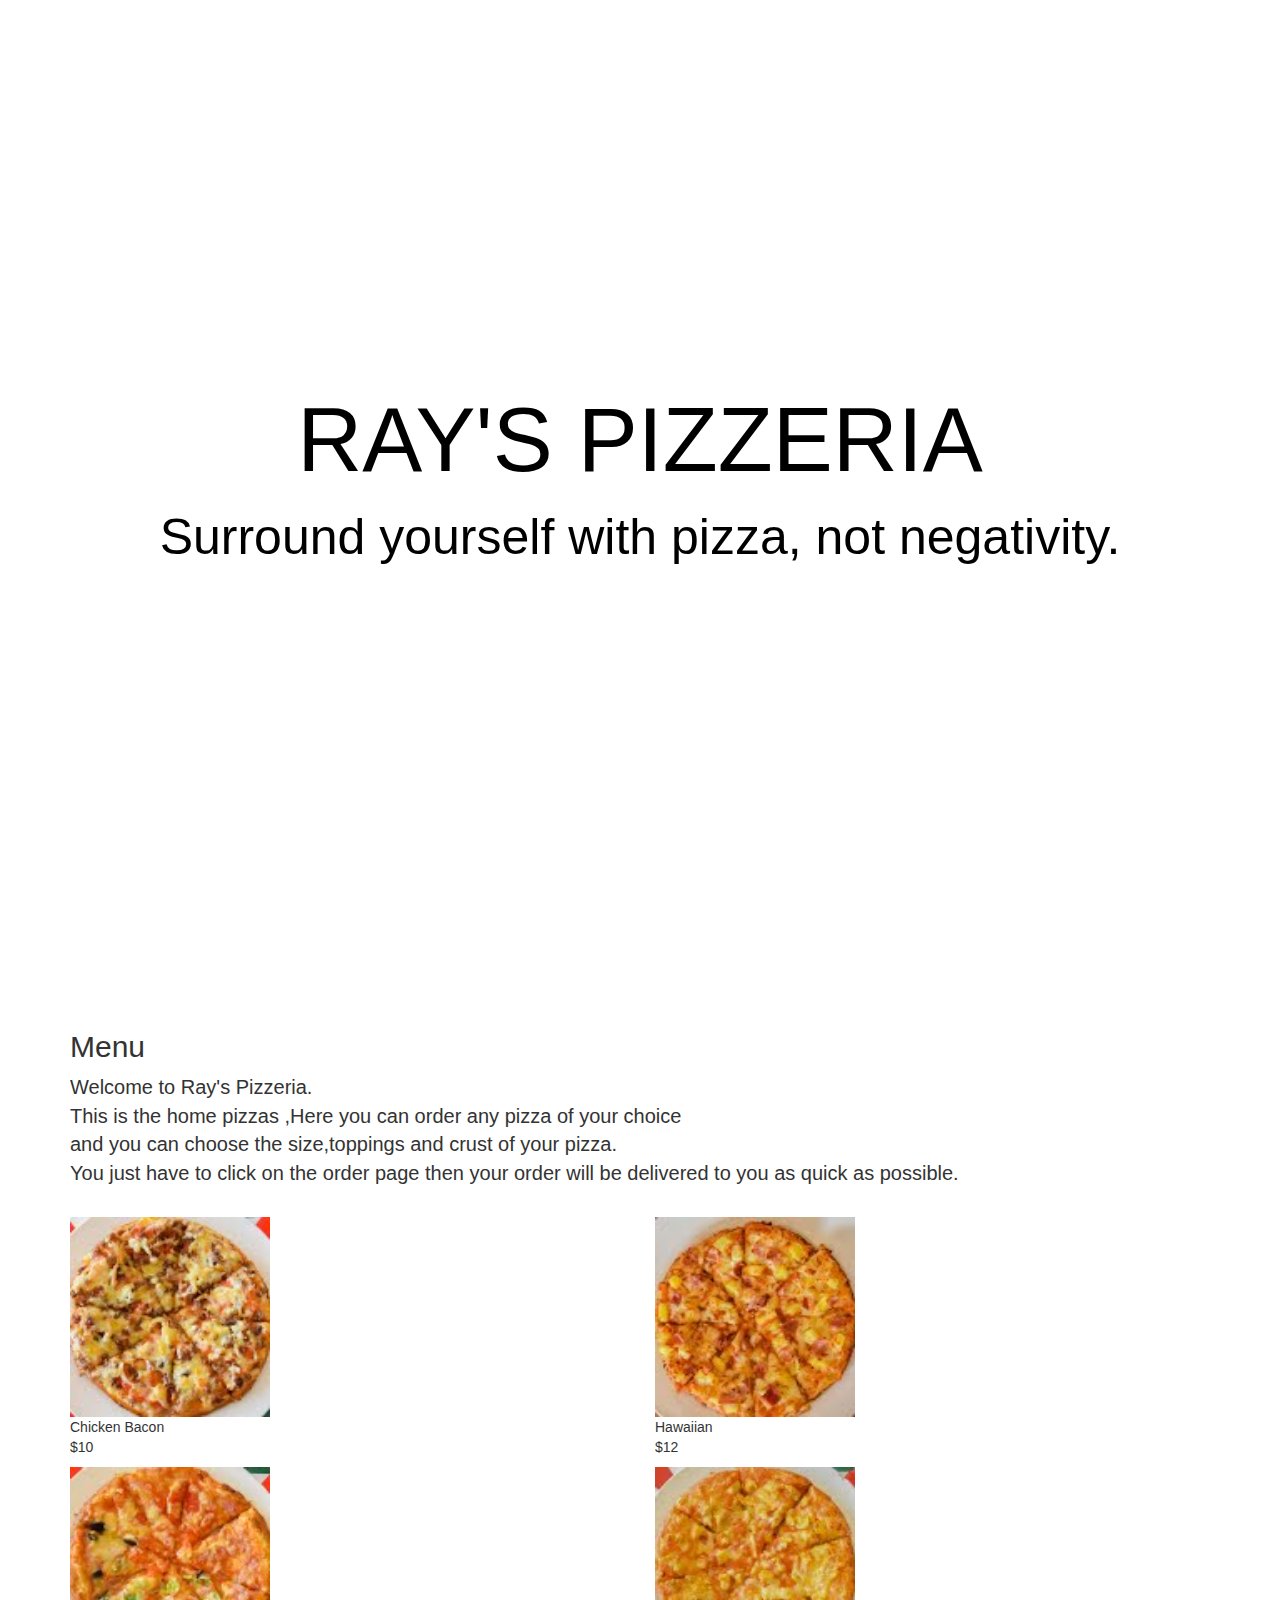
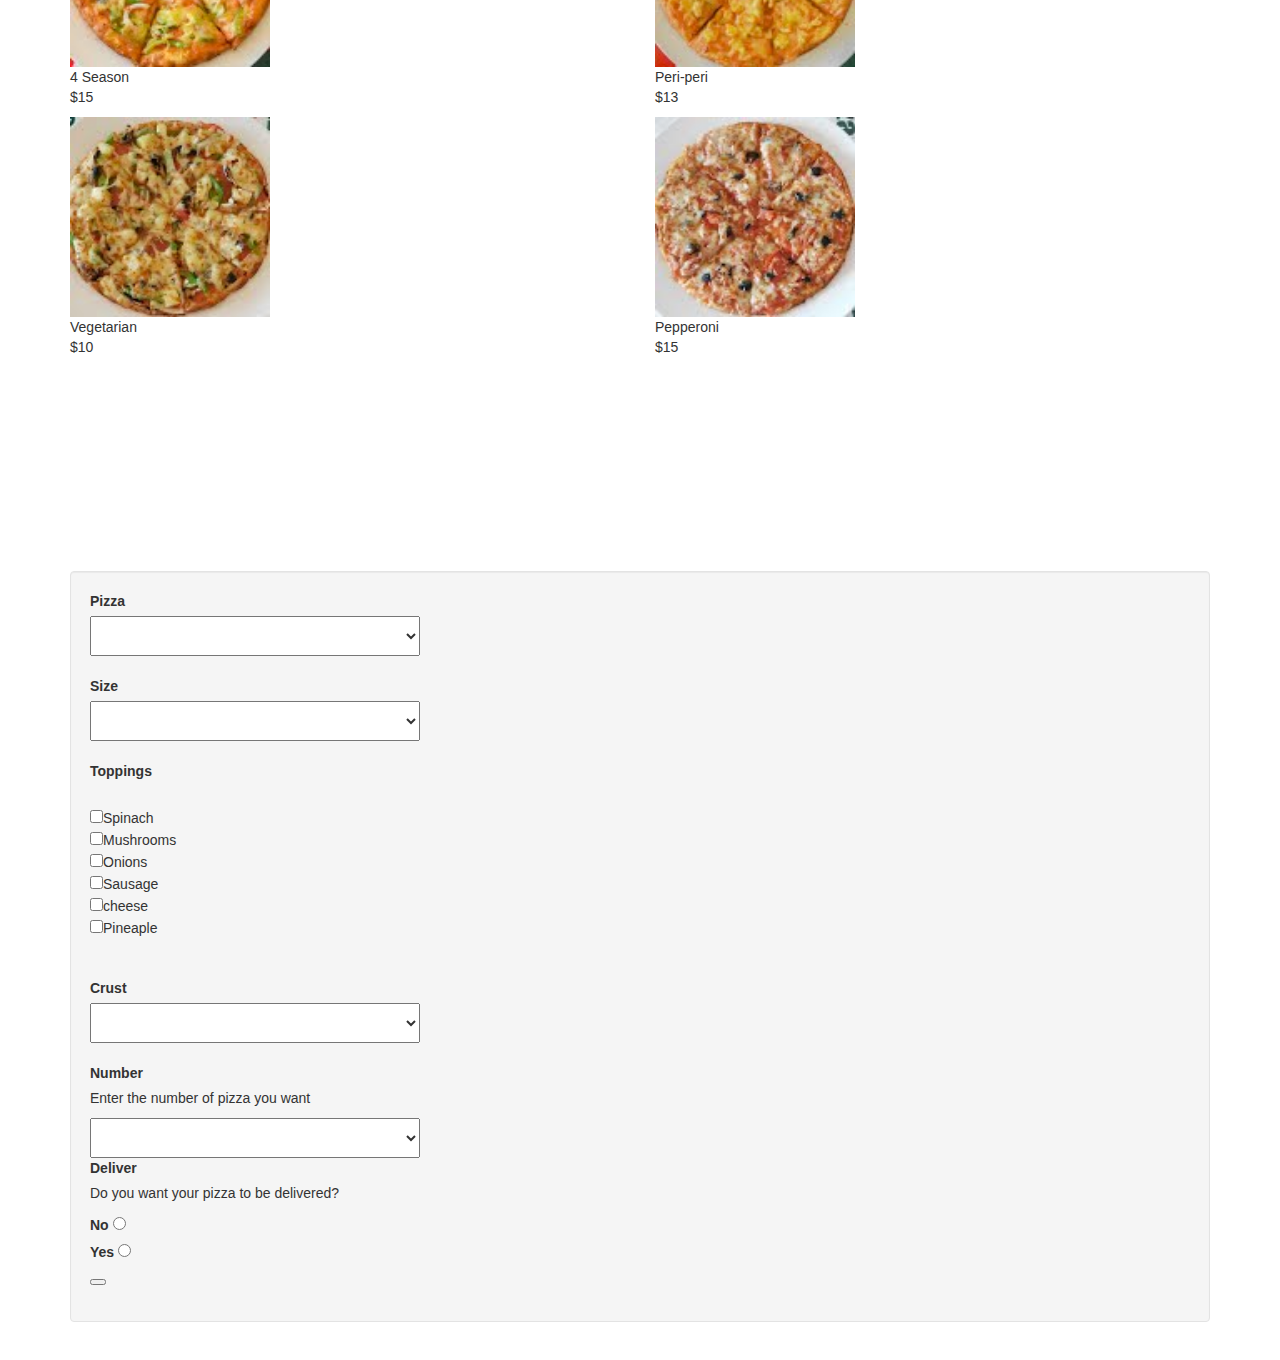
==== index.html @ 9904d388 "getting the html value" ====
<!DOCTYPE html>
<html lang="en">
<head>
    <meta charset="UTF-8">
    <meta name="viewport" content="width=device-width, initial-scale=1.0">
    <meta http-equiv="X-UA-Compatible" content="ie=edge">
    <title>Pizza Express</title>
    <link rel="stylesheet" type="text/css" href="css/bootstrap.min.css">
    <link rel="stylesheet" type="text/css" href="css/styles.css">
    <script src="js/jquery.js"></script>
    <script src="js/scripts.js"></script>
</head>
<body>
     <div id="home">
        <div class="nav">
                <nav>
                      <ul>
                            <li><a href="#order">Order</a></li>
                              <li><a href="#about">About</a></li>
                              <li><a href="#index.html">Home</a></li>
                            </ul>
                </nav>
        </div>
        <div class="header">
    <h1 style="font-size: 90px;">RAY'S PIZZERIA</h1>
    <h2 style="font-size: 50px;">Surround yourself with pizza, not negativity.</h2> 
  </div>
     </div>
  <div id="about" ><br>
  <div class="container" style="background-color:white;"><br>
    <h2 style="font-size:30px;">Menu</h2>
    <p style="font-size:20px;">Welcome to Ray's Pizzeria.<br>This is the home pizzas ,Here you can order any pizza of your choice <br>and you can choose the size,toppings and crust of your pizza.<br>
       You just have to click on the order page then your order will be delivered to you as quick as possible.</p>
      <div class="row"><br>
          <div class="col-md-6">
              <img src="images/piz1.jpg" width:90% height="200px">
              <p>Chicken Bacon <br>$10</p>
              
          </div>
          <div class="col-md-6">
                <img src="images/piz2.jpg" width:90% height="200px">
                <p>Hawaiian <br>$12</p>
            </div>
      </div>
      <div class="row">
            <div class="col-md-6">
                    <img src="images/4seas.jpg" width:90% height="200px">
                    <p>4 Season <br>$15</p>
                </div>
            
                    <div class="col-md-6">
                        <img src="images/peri.jpg" width:90% height="200px">
                        <p>Peri-peri <br>$13</p>
                    </div>
      </div>
                    <div class="row">
                    <div class="col-md-6">
                          <img src="images/veg.jpg" width:90% height="200px">
                          <p>Vegetarian <br>$10</p>
                      </div>
                      <div class="col-md-6">
                              <img src="images/piz4.jpg" width:90% height="200px">
                              <p>Pepperoni <br>$15</p>
                          </div><br>
                      </div><br>
  </div><br>
  </div><br>
  <div id="order"><br>
  <div class="container" >
      <div class="orderinfo">
        <p style="text-align:center;font-size:30px;color:white;">You can order now !!<br> 
            Just fill the form by inserting in the pizza you would like to have by specifying the toppings,size and crust of choice.
            Thank you for choosing us.<br><em>ENJOY!!</em></p>   
      </div>
    <div class="well">
  <form class="form-group">
        <label for="pizzaname">Pizza </label><br>
        <select id="pizzas" style="width:30%;height:40px;"><br>
                <option value="none"></option>
                <option value="pizza1">Chicken Bacon </option>
                <option value="pizza2">Hawaiian</option>
                <option value="pizza3">4 Season </option>
                <option value="pizz4">Pepperoni</option>
                <option value="pizza5">Vegetarian</option>
                <option value="pizza6">Peri-peri</option>

        </select><br><br>
        <label for="size">Size</label><br>
        <select id="pizzasize" style="width:30%;height:40px;"><br>
                <option value="none"></option>
                <option value="small"  >Small </option>
                <option value="medium">Medium</option>
                <option value="large">Large</option>
        </select><br><br>
        <label id="pizzatoppings" for="toppings" style="width:30%;height:40px;">Toppings</label><br>
                <input type="checkbox" name="top1" value="top1">Spinach<br>
                <input type="checkbox" name="top2" value="top2">Mushrooms<br>
                <input type="checkbox" name="top3" value="top3">Onions<br>
                <input type="checkbox" name="top4" value="top4">Sausage<br>
                <input type="checkbox" name="top5" value="top5">cheese<br>
                <input type="checkbox" name="top6" value="top6">Pineaple<br>
        <br><br>
        <label for="crust" >Crust</label><br>
        <select id="pizzacrust" style="width:30%;height:40px;"><br>
                <option value="none"></option>
                <option value="crust1">Slim</option>
                <option value="crust2"> Crispy</option>
                <option value="crust3">Stuffed</option>
                <option value="crust4">Gluten-free</option><br>
        </select><br><br>
        <label for="quantity" >Number</label><br>
        <p>Enter the number of pizza you want</p>
        <select id="pizzaquantity" style="width:30%;height:40px;">
        <option id="none"></option>
        <option id="un">1</option>
        <option id="deux">2</option>
        <option id="trois">3</option>
        <option id="quatre">4</option>
        <option id="cinq">5</option>
        <option id="six">6</option>
        <option id="sept">7</option>
        <option id="eight">8</option>
        <option id="nine">9</option>
        <option id="dix">10</option><br>
    </select>
       <br>
         <label for="deliver" >Deliver</label><br>
         <p>Do you want your pizza to be delivered?</p>
         <label for="no">No</label>
         <input type="radio" name="deliver" id="no" value="no"> <br>
         <label for="yes">Yes</label>
         <input type="radio" name="deliver" id="yes" value="yes"><br>
         
         <button type="submit" id="orderNow"></button>
        

  </form> 
</div>
</div>
</div>
   <div id="footer">
       <footer>
           <p></p>
       </footer>
   </div> 
</body>
</html>
---- css/styles.css ----
/* Extra small devices(phomes ,600px and down) */
@media only screen and (max-width:600px){
}

/* Small devices (potrait tables and large phones ,600px and up */
@media only screen and (min-width:600px){    
}

/* Medium devices (landscape tables , 768px and up */
@media only screen and (min-width:768px){
}

/* Large devices (laptop/desktops, 992px and up) */
@media only screen and (min-width:992px){   
}

/* Extra large devices (extra big desktops, 1200 and up) */
@media only screen and (min-width:1200px){    
}

#home {
    background-image:url("https://wpblink.com/sites/default/files/wallpaper/food/68877/pizza-wallpapers-hd-68877-5204185.png"); 
    background-repeat: no-repeat;
    background-size: cover;
    height: 970px;

}
.header{
    /* color: white; */
    text-align: center;
   
    margin-top:25%;
    color: black;
    /* background-color:black;*/
    opacity:1;
}
ul {
    list-style-type: none;
    margin: 0;
    padding: 0;
    overflow: hidden;
    /* background-color: #333; */
  }
  
  li {
    float: right;
  }
  
  li a {
    display: block;
    color: white;
    text-align: center;
    padding: 14px 16px;
    text-decoration: none;
    font-size:30px;
  }
  
  /* Change the link color to #111 (black) on hover */
  li a:hover {
    background-color: #111;
  }

  #about  {
    background-image: url("https://wpblink.com/sites/default/files/wallpaper/food/68877/pizza-wallpapers-hd-68877-4281648.png");
    height: 980px;
    background-repeat: no-repeat;
     background-size: cover;
  }

  #order {
   background-image: url("https://wpblink.com/sites/default/files/wallpaper/food/68877/pizza-wallpapers-hd-68877-4281648.png");
   height: 980px;
   background-repeat: no-repeat;
    background-size: cover;
  }

  h2 {
    font-size: 40px;
  }
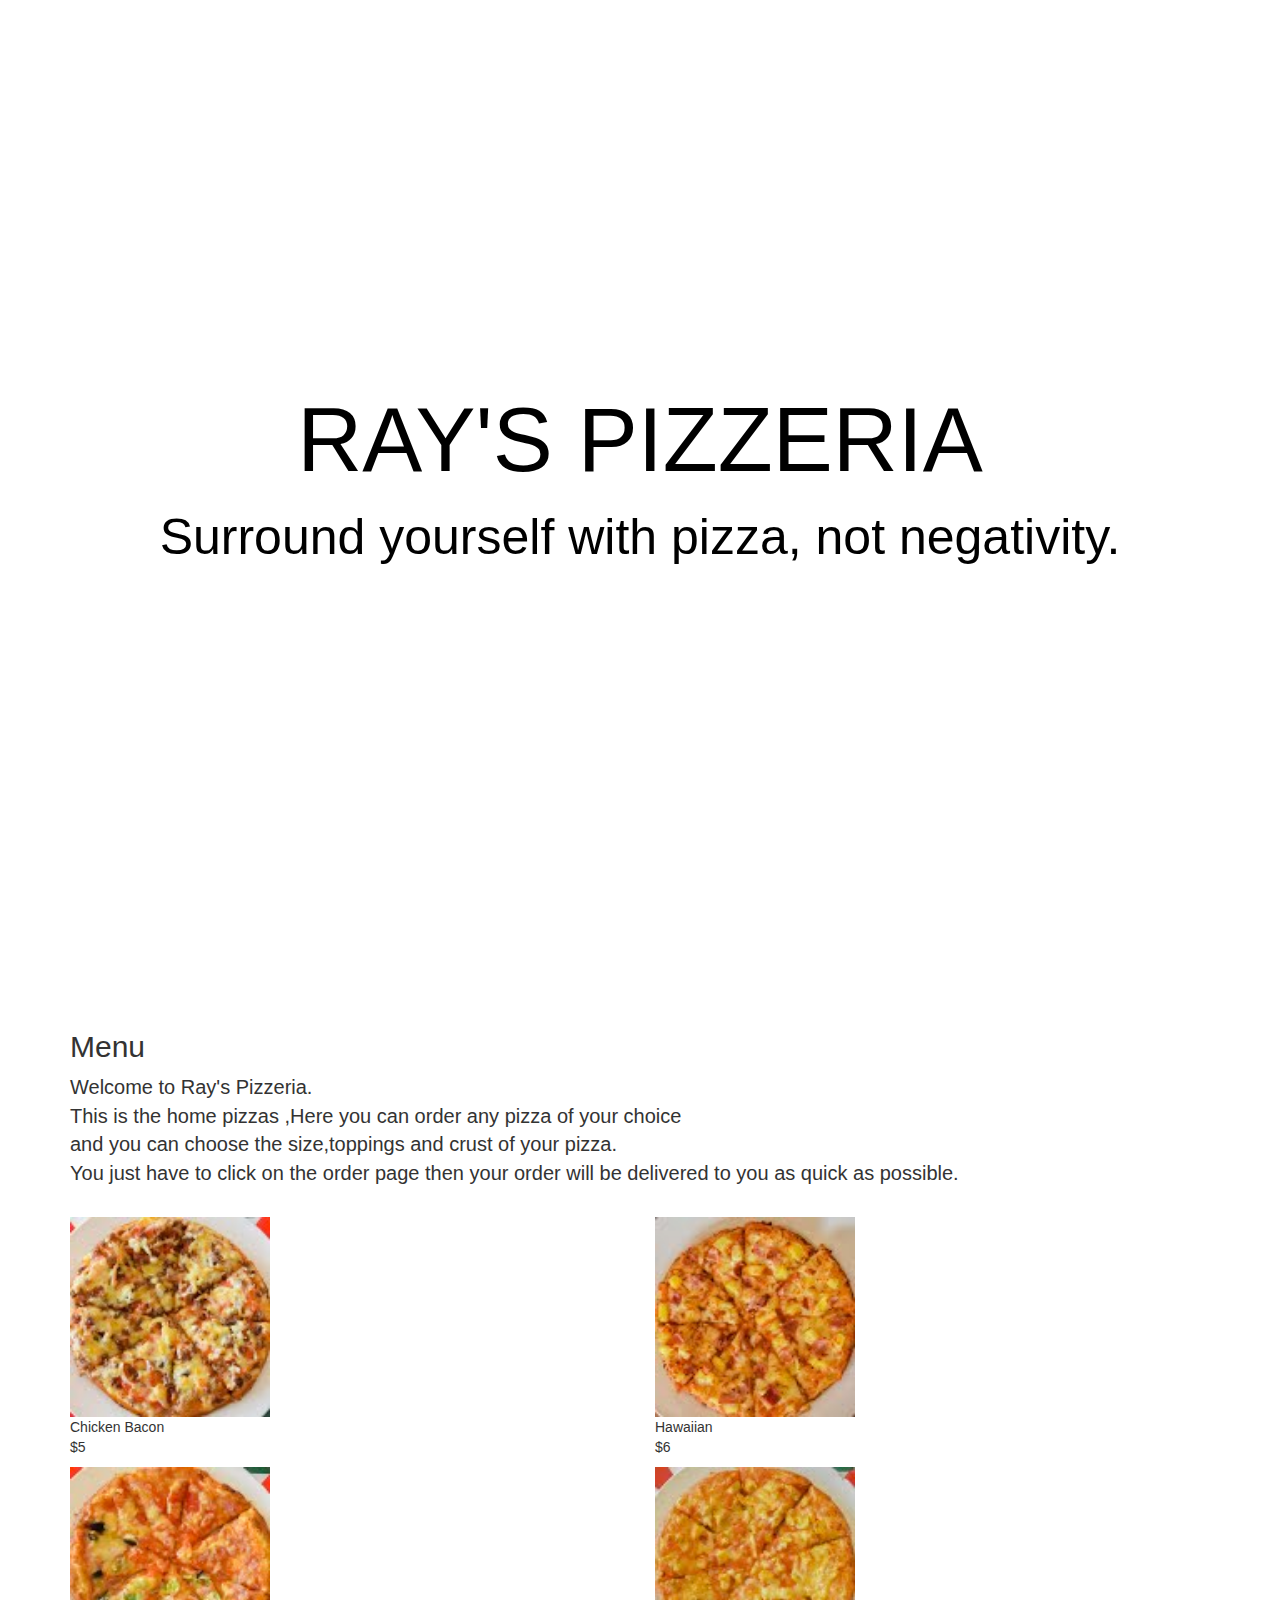
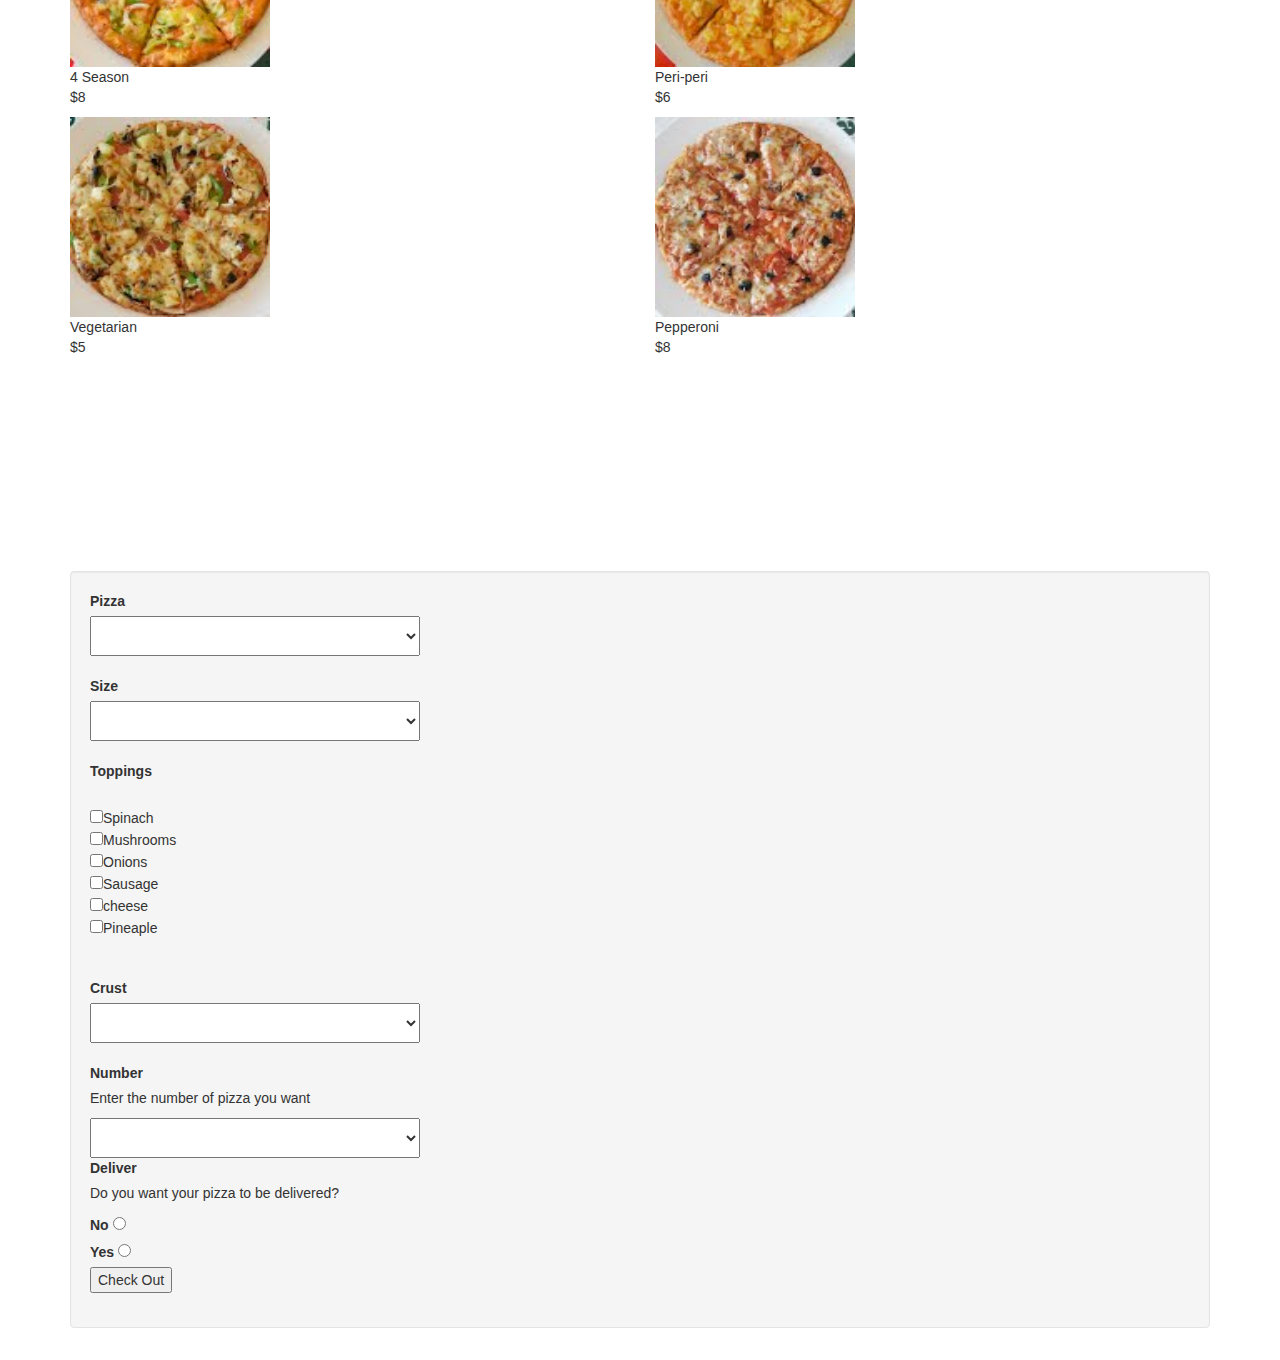
==== commit 52fe2fda: "getting element's value in javascript" ====
--- a/index.html
+++ b/index.html
@@ -34,33 +34,33 @@
       <div class="row"><br>
           <div class="col-md-6">
               <img src="images/piz1.jpg" width:90% height="200px">
-              <p>Chicken Bacon <br>$10</p>
+              <p>Chicken Bacon <br>$5</p>
               
           </div>
           <div class="col-md-6">
                 <img src="images/piz2.jpg" width:90% height="200px">
-                <p>Hawaiian <br>$12</p>
+                <p>Hawaiian <br>$6</p>
             </div>
       </div>
       <div class="row">
             <div class="col-md-6">
                     <img src="images/4seas.jpg" width:90% height="200px">
-                    <p>4 Season <br>$15</p>
+                    <p>4 Season <br>$8</p>
                 </div>
             
                     <div class="col-md-6">
                         <img src="images/peri.jpg" width:90% height="200px">
-                        <p>Peri-peri <br>$13</p>
+                        <p>Peri-peri <br>$6</p>
                     </div>
       </div>
                     <div class="row">
                     <div class="col-md-6">
                           <img src="images/veg.jpg" width:90% height="200px">
-                          <p>Vegetarian <br>$10</p>
+                          <p>Vegetarian <br>$5</p>
                       </div>
                       <div class="col-md-6">
                               <img src="images/piz4.jpg" width:90% height="200px">
-                              <p>Pepperoni <br>$15</p>
+                              <p>Pepperoni <br>$8</p>
                           </div><br>
                       </div><br>
   </div><br>
@@ -76,37 +76,37 @@
   <form class="form-group">
         <label for="pizzaname">Pizza </label><br>
         <select id="pizzas" style="width:30%;height:40px;"><br>
-                <option value="none"></option>
-                <option value="pizza1">Chicken Bacon </option>
-                <option value="pizza2">Hawaiian</option>
-                <option value="pizza3">4 Season </option>
-                <option value="pizz4">Pepperoni</option>
-                <option value="pizza5">Vegetarian</option>
-                <option value="pizza6">Peri-peri</option>
+                <option id="none"></option>
+                <option id="pizza1">Chicken Bacon </option>
+                <option id="pizza2">Hawaiian</option>
+                <option id="pizza3">4 Season </option>
+                <option id="pizz4">Pepperoni</option>
+                <option id="pizza5">Vegetarian</option>
+                <option id="pizza6">Peri-peri</option>
 
         </select><br><br>
         <label for="size">Size</label><br>
         <select id="pizzasize" style="width:30%;height:40px;"><br>
-                <option value="none"></option>
-                <option value="small"  >Small </option>
-                <option value="medium">Medium</option>
-                <option value="large">Large</option>
+                <option id="none"></option>
+                <option id="small">Small </option>
+                <option id="medium">Medium</option>
+                <option id="large">Large</option>
         </select><br><br>
         <label id="pizzatoppings" for="toppings" style="width:30%;height:40px;">Toppings</label><br>
-                <input type="checkbox" name="top1" value="top1">Spinach<br>
-                <input type="checkbox" name="top2" value="top2">Mushrooms<br>
-                <input type="checkbox" name="top3" value="top3">Onions<br>
-                <input type="checkbox" name="top4" value="top4">Sausage<br>
-                <input type="checkbox" name="top5" value="top5">cheese<br>
-                <input type="checkbox" name="top6" value="top6">Pineaple<br>
+                <input type="checkbox" name="top1" id="top1">Spinach<br>
+                <input type="checkbox" name="top2" id="top2">Mushrooms<br>
+                <input type="checkbox" name="top3" id="top3">Onions<br>
+                <input type="checkbox" name="top4" id="top4">Sausage<br>
+                <input type="checkbox" name="top5" id="top5">cheese<br>
+                <input type="checkbox" name="top6" id="top6">Pineaple<br>
         <br><br>
         <label for="crust" >Crust</label><br>
         <select id="pizzacrust" style="width:30%;height:40px;"><br>
-                <option value="none"></option>
-                <option value="crust1">Slim</option>
-                <option value="crust2"> Crispy</option>
-                <option value="crust3">Stuffed</option>
-                <option value="crust4">Gluten-free</option><br>
+                <option id="none"></option>
+                <option id="crust1">Slim</option>
+                <option id="crust2"> Crispy</option>
+                <option id="crust3">Stuffed</option>
+                <option id="crust4">Gluten-free</option><br>
         </select><br><br>
         <label for="quantity" >Number</label><br>
         <p>Enter the number of pizza you want</p>
@@ -131,9 +131,7 @@
          <label for="yes">Yes</label>
          <input type="radio" name="deliver" id="yes" value="yes"><br>
          
-         <button type="submit" id="orderNow"></button>
-        
-
+         <button type="submit" id="orderNow">Check Out</button>
   </form> 
 </div>
 </div>
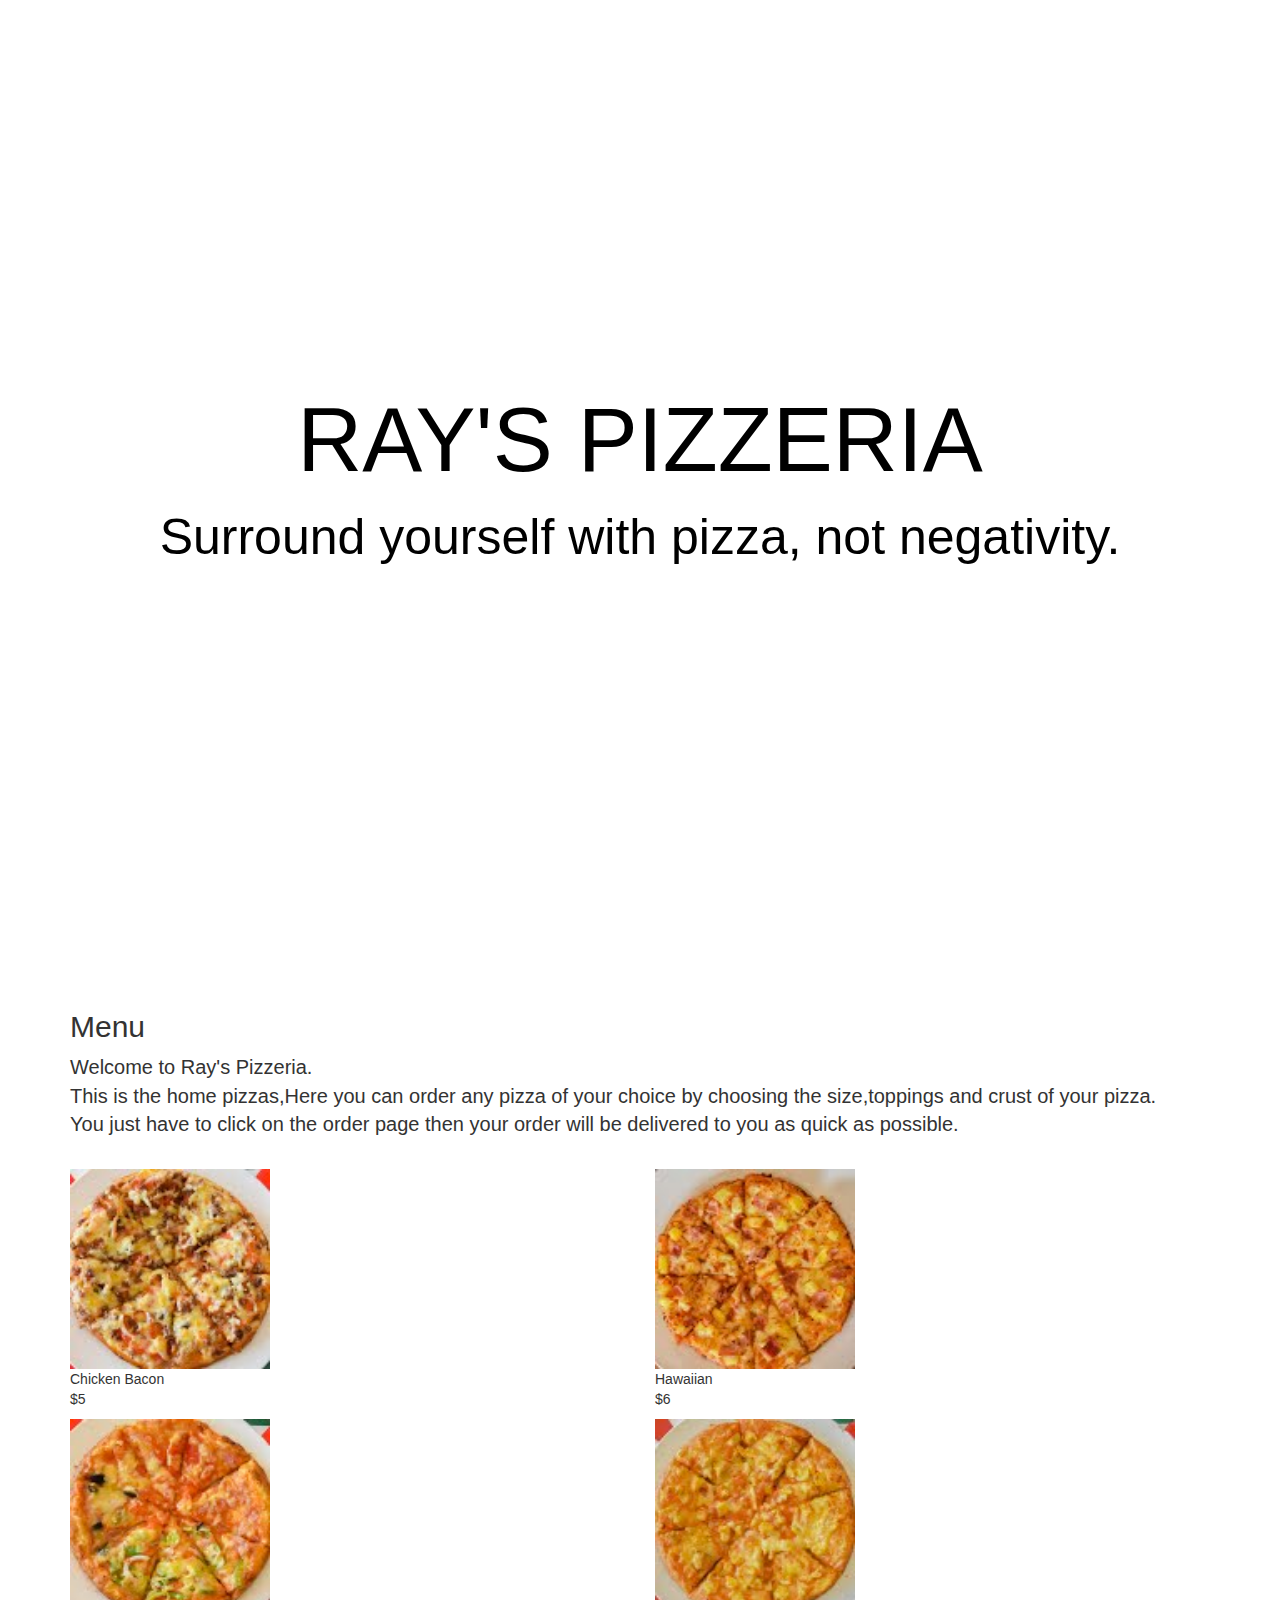
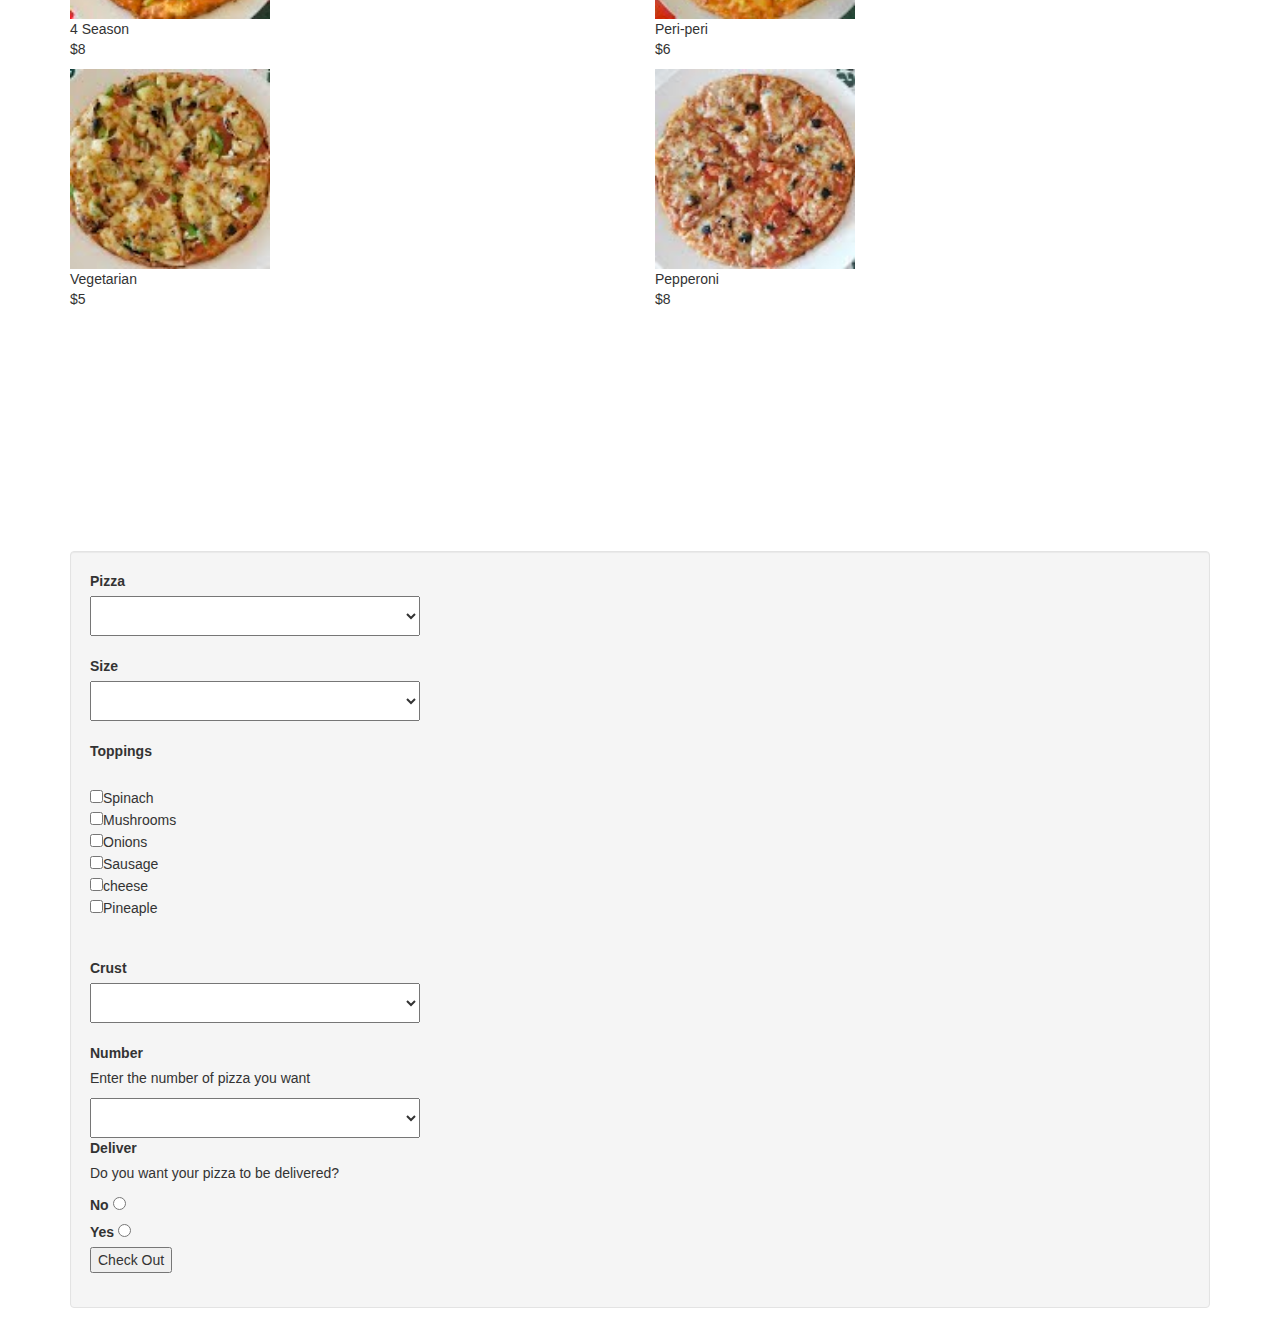
==== commit 9fb8fb47: "the if conditions in javascripts" ====
--- a/index.html
+++ b/index.html
@@ -27,9 +27,9 @@
   </div>
      </div>
   <div id="about" ><br>
-  <div class="container" style="background-color:white;"><br>
+  <div class="container" style="background-color:white;">
     <h2 style="font-size:30px;">Menu</h2>
-    <p style="font-size:20px;">Welcome to Ray's Pizzeria.<br>This is the home pizzas ,Here you can order any pizza of your choice <br>and you can choose the size,toppings and crust of your pizza.<br>
+    <p style="font-size:20px;">Welcome to Ray's Pizzeria.<br>This is the home pizzas,Here you can order any pizza of your choice by choosing the size,toppings and crust of your pizza.<br>
        You just have to click on the order page then your order will be delivered to you as quick as possible.</p>
       <div class="row"><br>
           <div class="col-md-6">
@@ -63,8 +63,8 @@
                               <p>Pepperoni <br>$8</p>
                           </div><br>
                       </div><br>
-  </div><br>
-  </div><br>
+  </div>
+  </div>
   <div id="order"><br>
   <div class="container" >
       <div class="orderinfo">
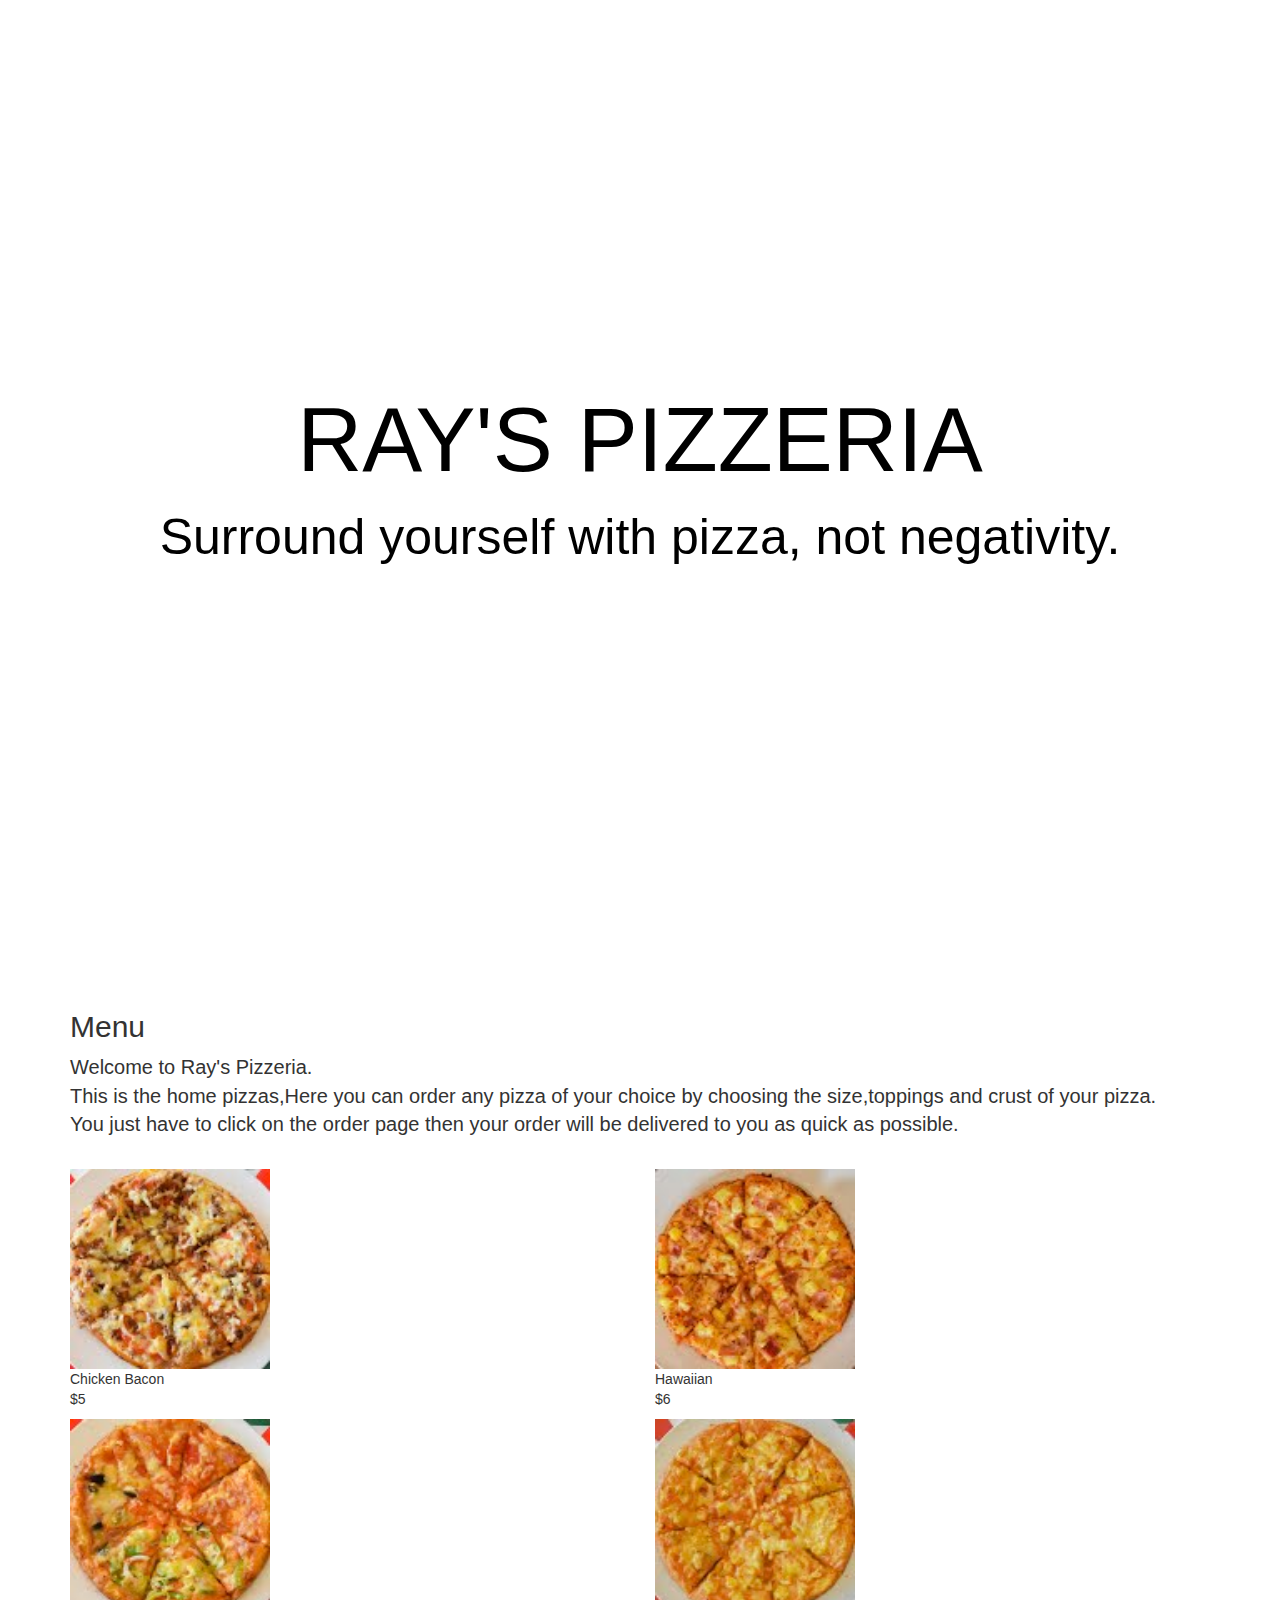
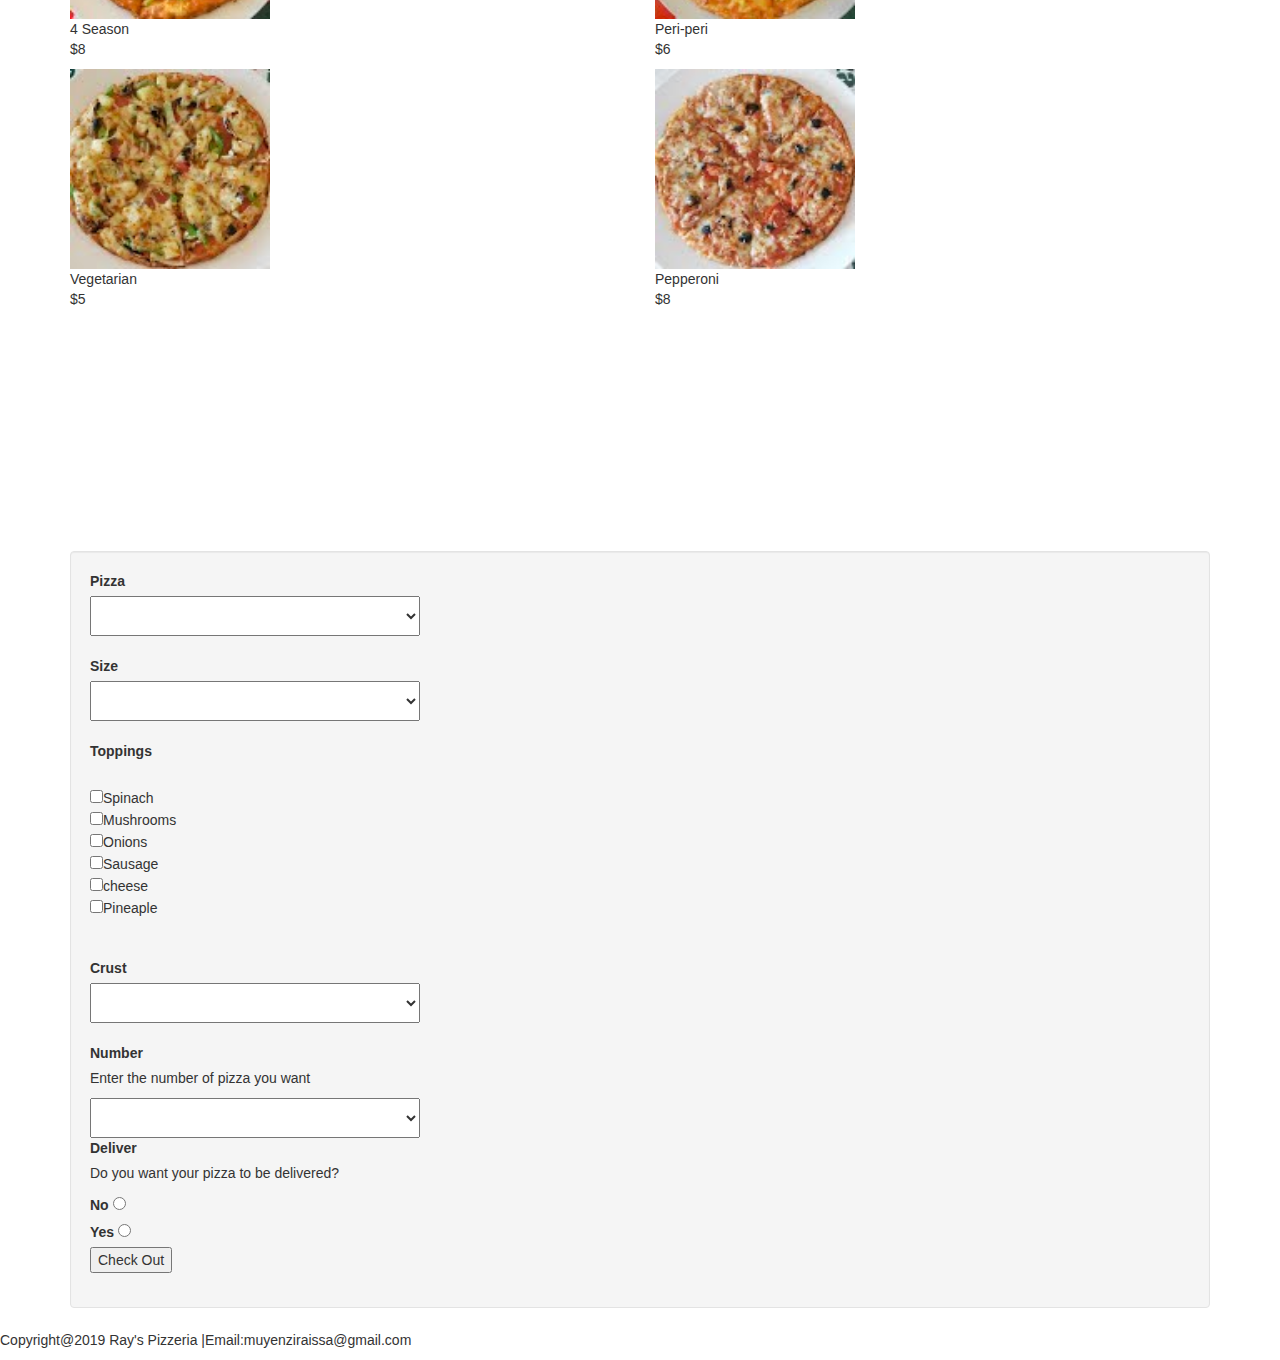
==== commit b3db7f0b: "the Readme" ====
--- a/index.html
+++ b/index.html
@@ -138,7 +138,7 @@
 </div>
    <div id="footer">
        <footer>
-           <p></p>
+           <p>Copyright@2019 Ray's Pizzeria |Email:muyenziraissa@gmail.com</p>
        </footer>
    </div> 
 </body>
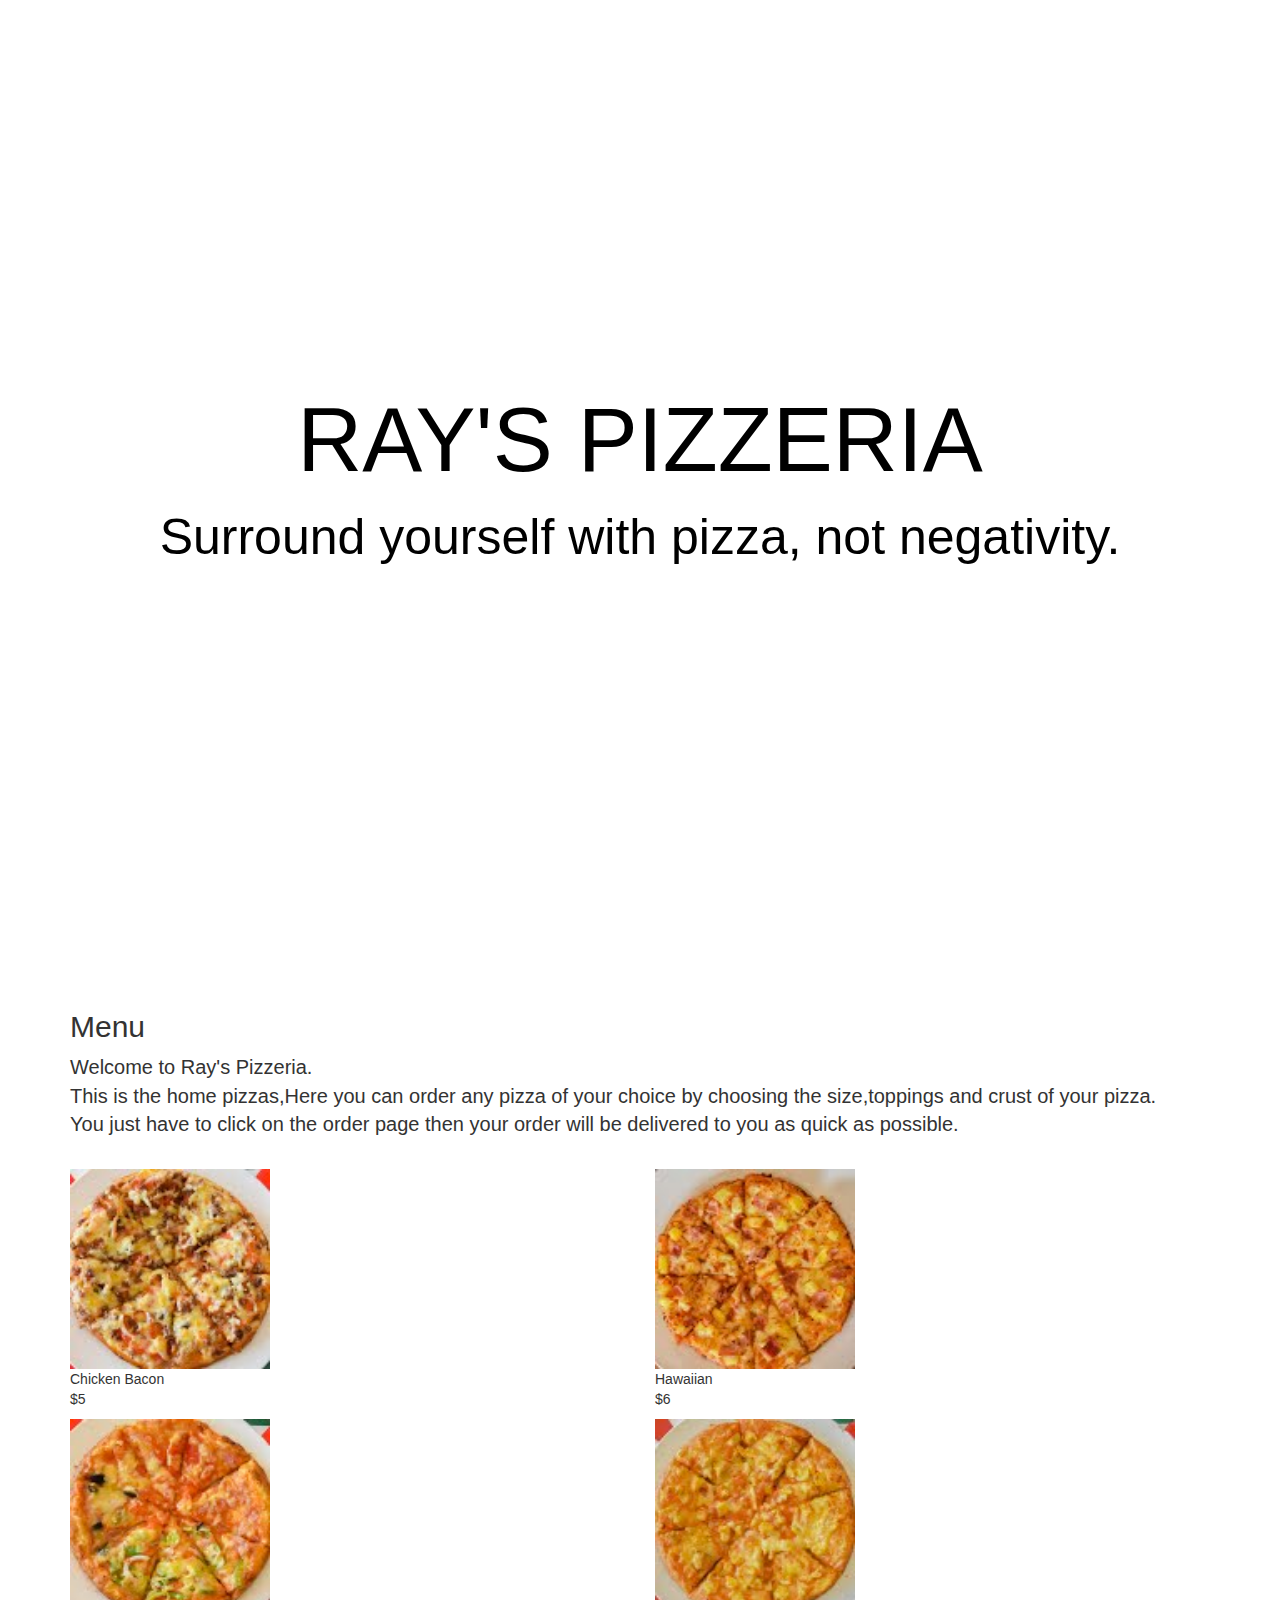
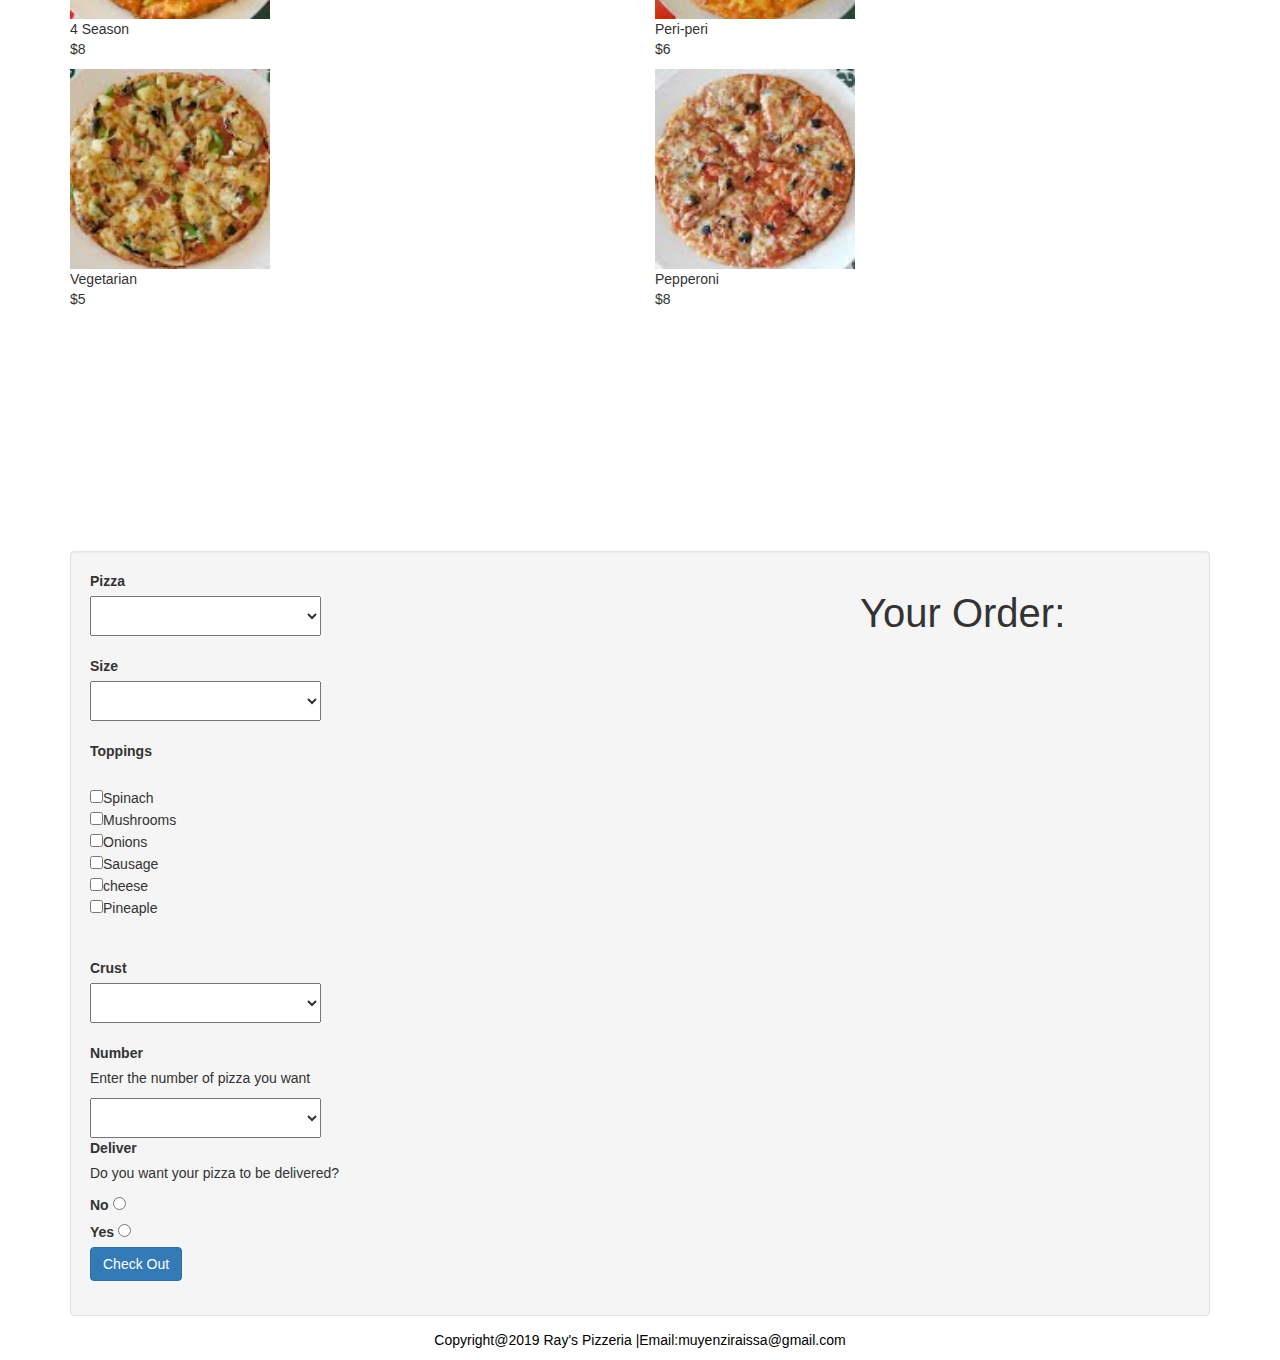
==== commit 14d04064: "the total" ====
--- a/index.html
+++ b/index.html
@@ -4,7 +4,7 @@
     <meta charset="UTF-8">
     <meta name="viewport" content="width=device-width, initial-scale=1.0">
     <meta http-equiv="X-UA-Compatible" content="ie=edge">
-    <title>Pizza Express</title>
+    <title>Ray's Pizzria</title>
     <link rel="stylesheet" type="text/css" href="css/bootstrap.min.css">
     <link rel="stylesheet" type="text/css" href="css/styles.css">
     <script src="js/jquery.js"></script>
@@ -33,33 +33,33 @@
        You just have to click on the order page then your order will be delivered to you as quick as possible.</p>
       <div class="row"><br>
           <div class="col-md-6">
-              <img src="images/piz1.jpg" width:90% height="200px">
+            <a href="#order" ><img src="images/piz1.jpg" width:90% height="200px"></a>
               <p>Chicken Bacon <br>$5</p>
               
           </div>
           <div class="col-md-6">
-                <img src="images/piz2.jpg" width:90% height="200px">
+                <a href="#order" ><img src="images/piz2.jpg" width:90% height="200px"></a>
                 <p>Hawaiian <br>$6</p>
             </div>
       </div>
       <div class="row">
             <div class="col-md-6">
-                    <img src="images/4seas.jpg" width:90% height="200px">
+                    <a href="#order" ><img src="images/4seas.jpg" width:90% height="200px"></a>
                     <p>4 Season <br>$8</p>
                 </div>
             
                     <div class="col-md-6">
-                        <img src="images/peri.jpg" width:90% height="200px">
+                            <a href="#order" ><img src="images/peri.jpg" width:90% height="200px"></a>
                         <p>Peri-peri <br>$6</p>
                     </div>
       </div>
                     <div class="row">
                     <div class="col-md-6">
-                          <img src="images/veg.jpg" width:90% height="200px">
+                            <a href="#order" ><img src="images/veg.jpg" width:90% height="200px"></a>
                           <p>Vegetarian <br>$5</p>
                       </div>
                       <div class="col-md-6">
-                              <img src="images/piz4.jpg" width:90% height="200px">
+                            <a href="#order" ><img src="images/piz4.jpg" width:90% height="200px"></a>
                               <p>Pepperoni <br>$8</p>
                           </div><br>
                       </div><br>
@@ -73,7 +73,8 @@
             Thank you for choosing us.<br><em>ENJOY!!</em></p>   
       </div>
     <div class="well">
-  <form class="form-group">
+        <div class="all">
+  <form class="form-group" >
         <label for="pizzaname">Pizza </label><br>
         <select id="pizzas" style="width:30%;height:40px;"><br>
                 <option id="none"></option>
@@ -131,12 +132,34 @@
          <label for="yes">Yes</label>
          <input type="radio" name="deliver" id="yes" value="yes"><br>
          
-         <button type="submit" id="orderNow">Check Out</button>
-  </form> 
+         <button class="btn btn-primary" type="submit" id="orderNow">Check Out</button>
+        </form> 
+  <div >
+  <h2>Your Order:</h2>
+  <ul id="show-all">
+<li></li>
+  </ul>
+ </div>
+  <div id="show-checkout" class="display">
+        <h2></h2>
+        <p>pizza name: <span class="pizza-name"></span></p>
+        <p>size: <span class="pizza-size"></span></p>
+        <p>crust: <span class="pizza-crust"></span></p>
+        <p>toppings: <span class="pizza-toppings"></span></p>
+        <p>delivery : <span class="pizza-delivery"></span></p>
+        <ul id="">
+
+        </ul>
+    </div>
+
+</div>
+      </div>
+    </div>
+
 </div>
 </div>
 </div>
-   <div id="footer">
+   <div class="footer">
        <footer>
            <p>Copyright@2019 Ray's Pizzeria |Email:muyenziraissa@gmail.com</p>
        </footer>
--- a/css/styles.css
+++ b/css/styles.css
@@ -76,4 +76,20 @@
 
   h2 {
     font-size: 40px;
+  }
+  .footer {
+    text-align: center;
+    color: black;
+  }
+  .all{
+    display: flex;
+    flex-wrap: wrap;
+  }
+  .form-group {
+    width: 70%;
+  }
+  .display {
+    width: 30%;
+    float: right;
+    display: none;
   }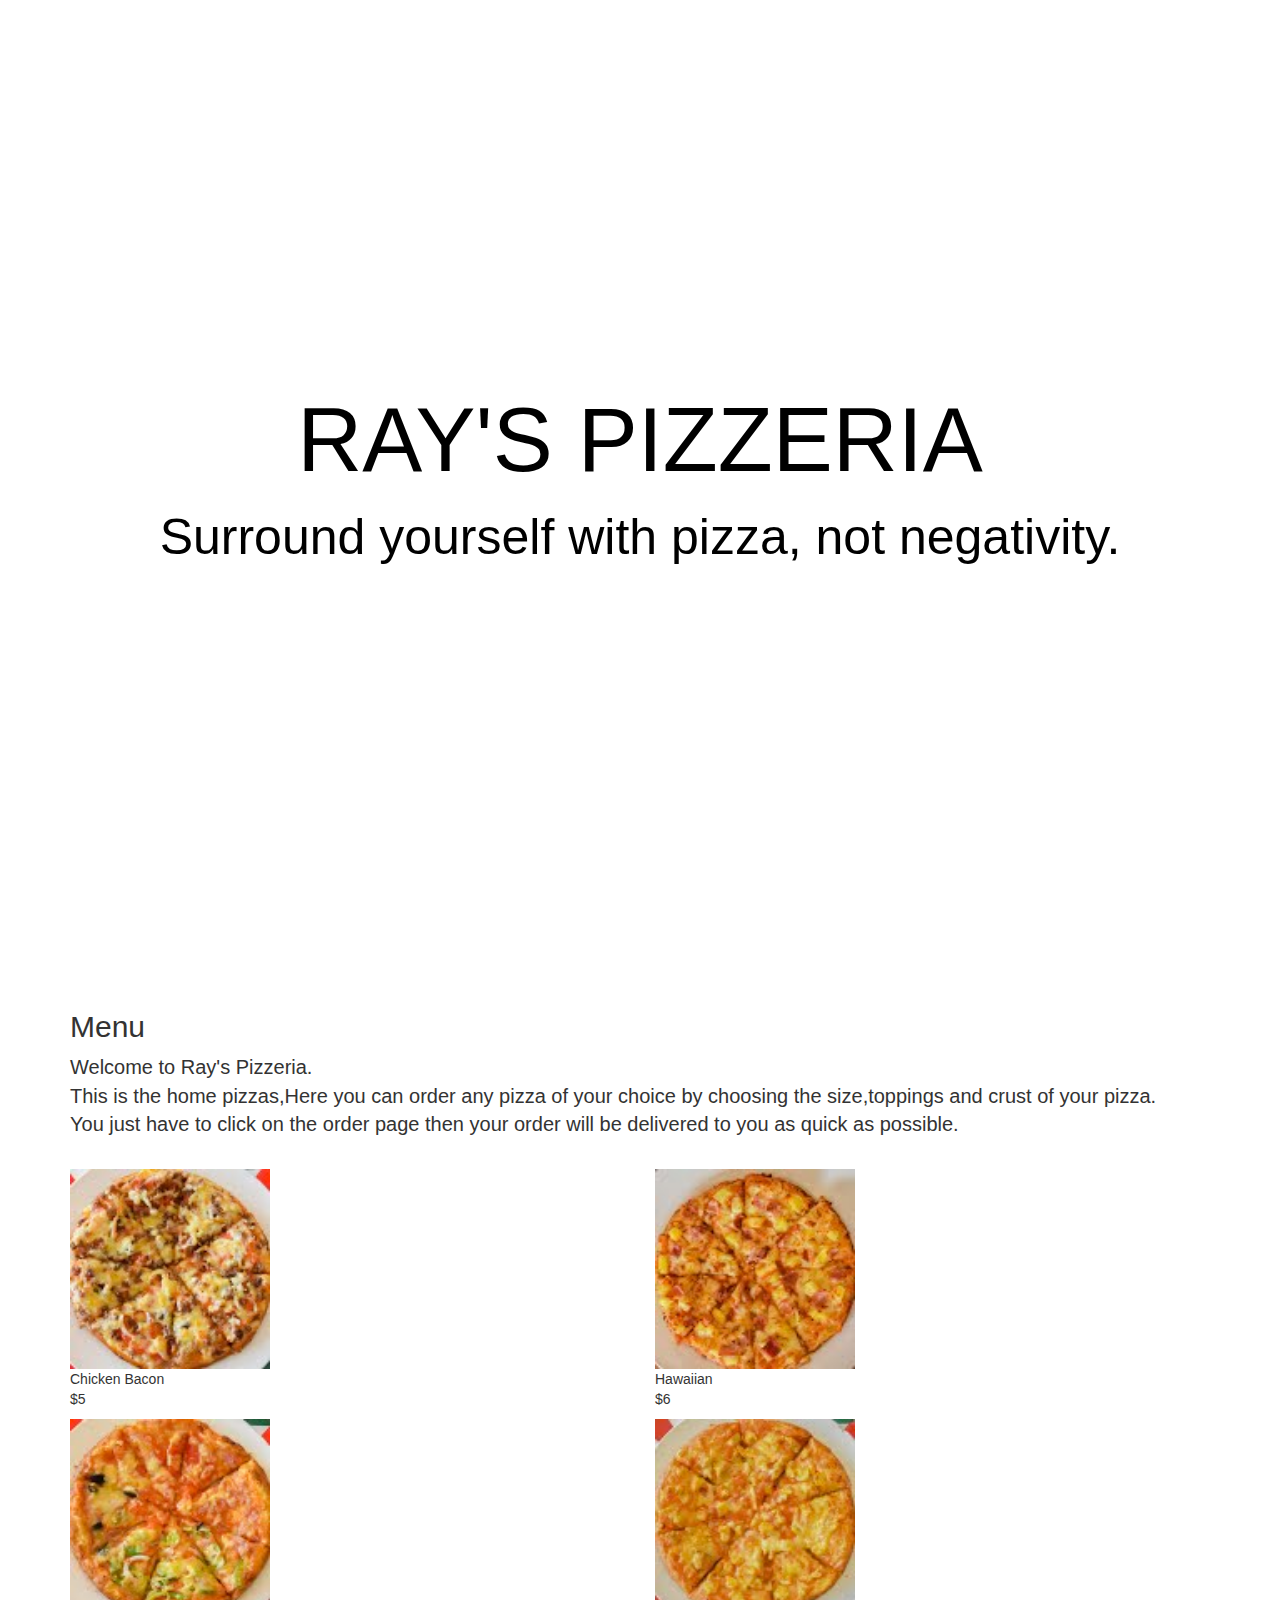
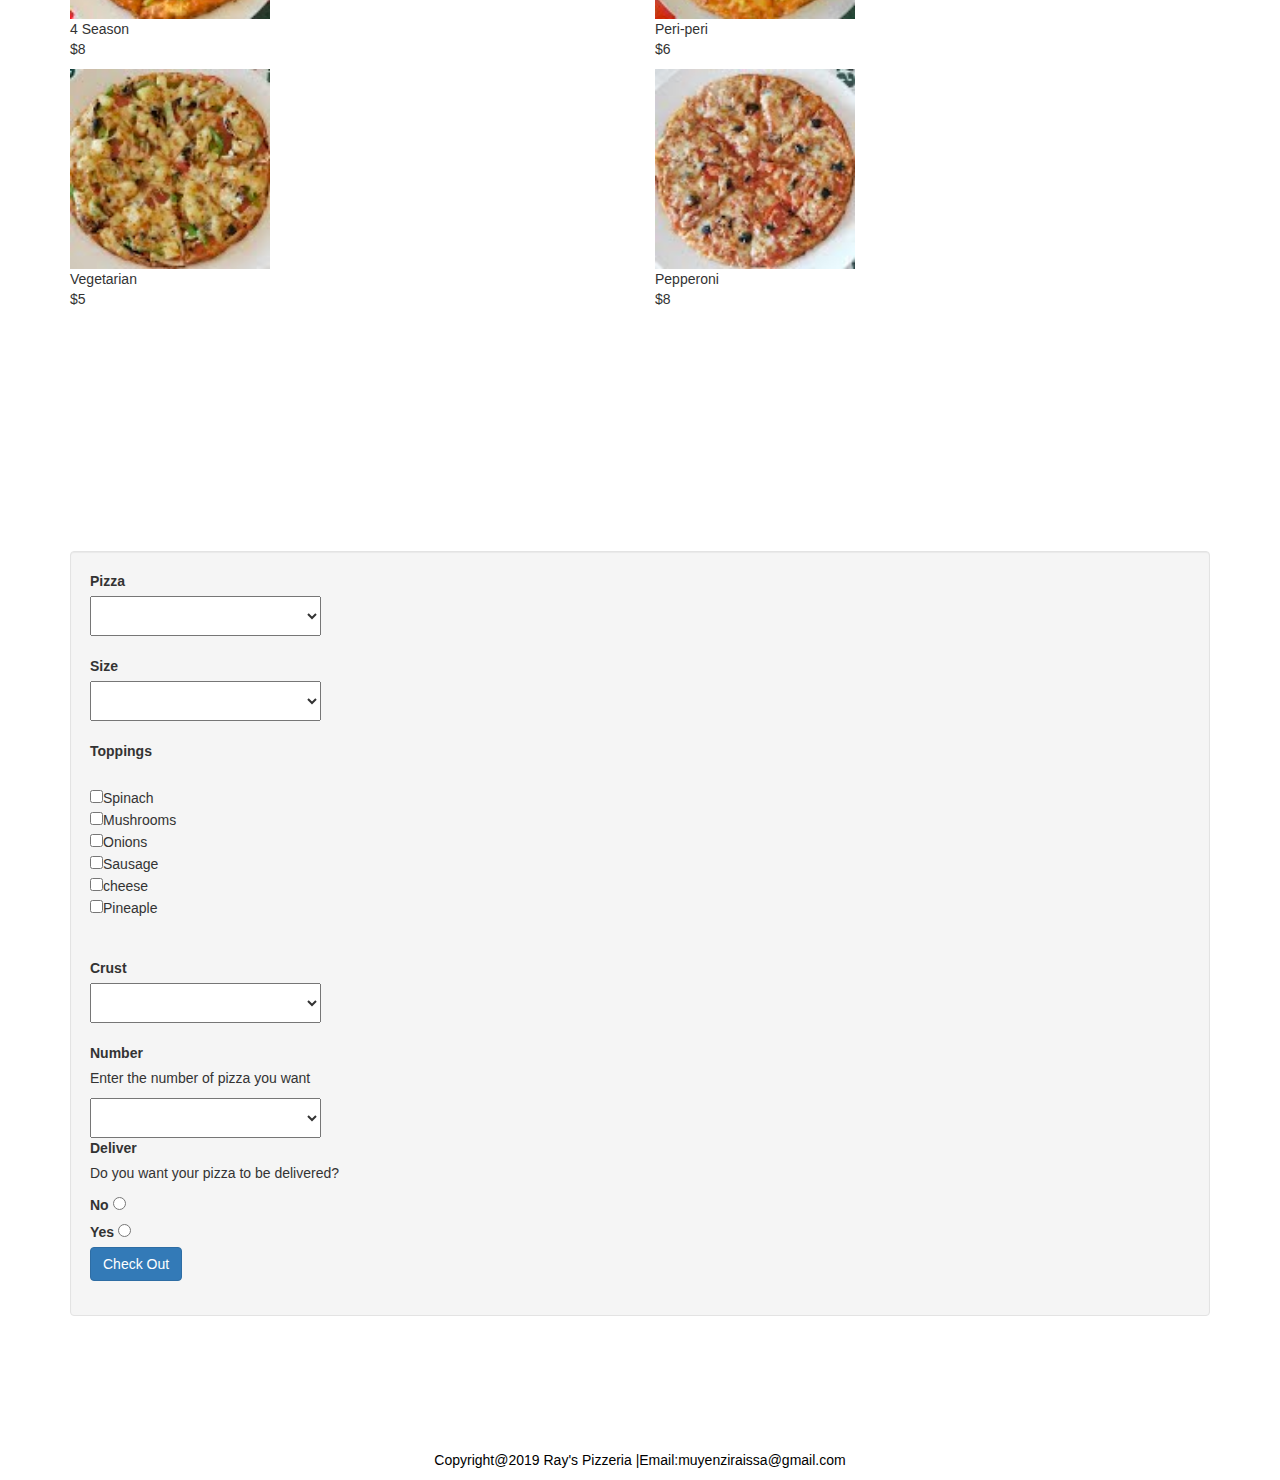
==== commit a75430fc: "last updates" ====
--- a/index.html
+++ b/index.html
@@ -13,53 +13,51 @@
 <body>
      <div id="home">
         <div class="nav">
-                <nav>
-                      <ul>
-                            <li><a href="#order">Order</a></li>
-                              <li><a href="#about">About</a></li>
-                              <li><a href="#index.html">Home</a></li>
-                            </ul>
-                </nav>
+            <nav>
+                <ul>
+                  <li><a href="#about">About</a></li>
+                  <li><a href="#index.html">Home</a></li>
+                </ul>
+            </nav>
         </div>
         <div class="header">
-    <h1 style="font-size: 90px;">RAY'S PIZZERIA</h1>
-    <h2 style="font-size: 50px;">Surround yourself with pizza, not negativity.</h2> 
-  </div>
+          <h1 style="font-size: 90px;">RAY'S PIZZERIA</h1>
+          <h2 style="font-size: 50px;">Surround yourself with pizza, not negativity.</h2> 
+        </div>
      </div>
-  <div id="about" ><br>
-  <div class="container" style="background-color:white;">
-    <h2 style="font-size:30px;">Menu</h2>
-    <p style="font-size:20px;">Welcome to Ray's Pizzeria.<br>This is the home pizzas,Here you can order any pizza of your choice by choosing the size,toppings and crust of your pizza.<br>
-       You just have to click on the order page then your order will be delivered to you as quick as possible.</p>
-      <div class="row"><br>
-          <div class="col-md-6">
-            <a href="#order" ><img src="images/piz1.jpg" width:90% height="200px"></a>
-              <p>Chicken Bacon <br>$5</p>
-              
-          </div>
-          <div class="col-md-6">
+    <div id="about" ><br>
+        <div class="container" style="background-color:white;">
+            <h2 style="font-size:30px;">Menu</h2>
+            <p style="font-size:20px;">Welcome to Ray's Pizzeria.<br>This is the home pizzas,Here you can order any pizza of your choice by choosing the size,toppings and crust of your pizza.<br>
+                You just have to click on the order page then your order will be delivered to you as quick as possible.</p>
+            <div class="row"><br>
+              <div class="col-md-6">
+                <a href="#order" ><img src="images/piz1.jpg" width:90% height="200px"></a>
+                <p>Chicken Bacon <br>$5</p>
+              </div>
+              <div class="col-md-6">
                 <a href="#order" ><img src="images/piz2.jpg" width:90% height="200px"></a>
                 <p>Hawaiian <br>$6</p>
+              </div>
             </div>
-      </div>
-      <div class="row">
-            <div class="col-md-6">
-                    <a href="#order" ><img src="images/4seas.jpg" width:90% height="200px"></a>
-                    <p>4 Season <br>$8</p>
-                </div>
-            
-                    <div class="col-md-6">
-                            <a href="#order" ><img src="images/peri.jpg" width:90% height="200px"></a>
-                        <p>Peri-peri <br>$6</p>
-                    </div>
-      </div>
-                    <div class="row">
-                    <div class="col-md-6">
-                            <a href="#order" ><img src="images/veg.jpg" width:90% height="200px"></a>
-                          <p>Vegetarian <br>$5</p>
-                      </div>
-                      <div class="col-md-6">
-                            <a href="#order" ><img src="images/piz4.jpg" width:90% height="200px"></a>
+            <div class="row">
+              <div class="col-md-6">
+                <a href="#order" ><img src="images/4seas.jpg" width:90% height="200px"></a>
+                <p>4 Season <br>$8</p>
+              </div>
+              <div class="col-md-6">
+                <a href="#order" ><img src="images/peri.jpg" width:90% height="200px"></a>
+                <p>Peri-peri <br>$6</p>
+              </div>
+              </div>
+            <div class="row">
+              <div class="col-md-6">
+                 <a href="#order" ><img src="images/veg.jpg" width:90% height="200px"></a>
+                 <p>Vegetarian <br>$5</p>
+              </div>
+              <div class="col-md-6">
+                
+                <a href="#order" ><img src="images/piz4.jpg" width:90% height="200px"></a>
                               <p>Pepperoni <br>$8</p>
                           </div><br>
                       </div><br>
@@ -73,15 +71,15 @@
             Thank you for choosing us.<br><em>ENJOY!!</em></p>   
       </div>
     <div class="well">
-        <div class="all">
-  <form class="form-group" >
+    <div class="all">
+    <form class="form-group" >
         <label for="pizzaname">Pizza </label><br>
         <select id="pizzas" style="width:30%;height:40px;"><br>
                 <option id="none"></option>
                 <option id="pizza1">Chicken Bacon </option>
                 <option id="pizza2">Hawaiian</option>
                 <option id="pizza3">4 Season </option>
-                <option id="pizz4">Pepperoni</option>
+                <option id="pizza4">Pepperoni</option>
                 <option id="pizza5">Vegetarian</option>
                 <option id="pizza6">Peri-peri</option>
 
@@ -112,50 +110,36 @@
         <label for="quantity" >Number</label><br>
         <p>Enter the number of pizza you want</p>
         <select id="pizzaquantity" style="width:30%;height:40px;">
-        <option id="none"></option>
-        <option id="un">1</option>
-        <option id="deux">2</option>
-        <option id="trois">3</option>
-        <option id="quatre">4</option>
-        <option id="cinq">5</option>
-        <option id="six">6</option>
-        <option id="sept">7</option>
-        <option id="eight">8</option>
-        <option id="nine">9</option>
-        <option id="dix">10</option><br>
-    </select>
+            <option id="none"></option>
+            <option id="un">1</option>
+            <option id="deux">2</option>
+            <option id="trois">3</option>
+            <option id="quatre">4</option>
+            <option id="cinq">5</option>
+            <option id="six">6</option>
+            <option id="sept">7</option>
+            <option id="eight">8</option>
+            <option id="nine">9</option>
+            <option id="dix">10</option><br>
+       </select>
        <br>
          <label for="deliver" >Deliver</label><br>
          <p>Do you want your pizza to be delivered?</p>
          <label for="no">No</label>
-         <input type="radio" name="deliver" id="no" value="no"> <br>
+          <input type="radio" name="deliver" id="no" value="no"> <br>
          <label for="yes">Yes</label>
-         <input type="radio" name="deliver" id="yes" value="yes"><br>
-         
+          <input type="radio" name="deliver" id="yes" value="yes"><br>
          <button class="btn btn-primary" type="submit" id="orderNow">Check Out</button>
-        </form> 
-  <div >
-  <h2>Your Order:</h2>
-  <ul id="show-all">
-<li></li>
+    </form> 
+   <h2 style="display:none;">Your Order:</h2>
+   <ul id="show-all">
+    <li></li>
   </ul>
- </div>
-  <div id="show-checkout" class="display">
-        <h2></h2>
-        <p>pizza name: <span class="pizza-name"></span></p>
-        <p>size: <span class="pizza-size"></span></p>
-        <p>crust: <span class="pizza-crust"></span></p>
-        <p>toppings: <span class="pizza-toppings"></span></p>
-        <p>delivery : <span class="pizza-delivery"></span></p>
-        <ul id="">
-
-        </ul>
+  <p id="total" style="display:none;"></p>
     </div>
-
 </div>
       </div>
     </div>
-
 </div>
 </div>
 </div>
--- a/css/styles.css
+++ b/css/styles.css
@@ -69,7 +69,7 @@
 
   #order {
    background-image: url("https://wpblink.com/sites/default/files/wallpaper/food/68877/pizza-wallpapers-hd-68877-4281648.png");
-   height: 980px;
+   height: 1100px;
    background-repeat: no-repeat;
     background-size: cover;
   }
@@ -80,6 +80,7 @@
   .footer {
     text-align: center;
     color: black;
+    top:0;
   }
   .all{
     display: flex;
